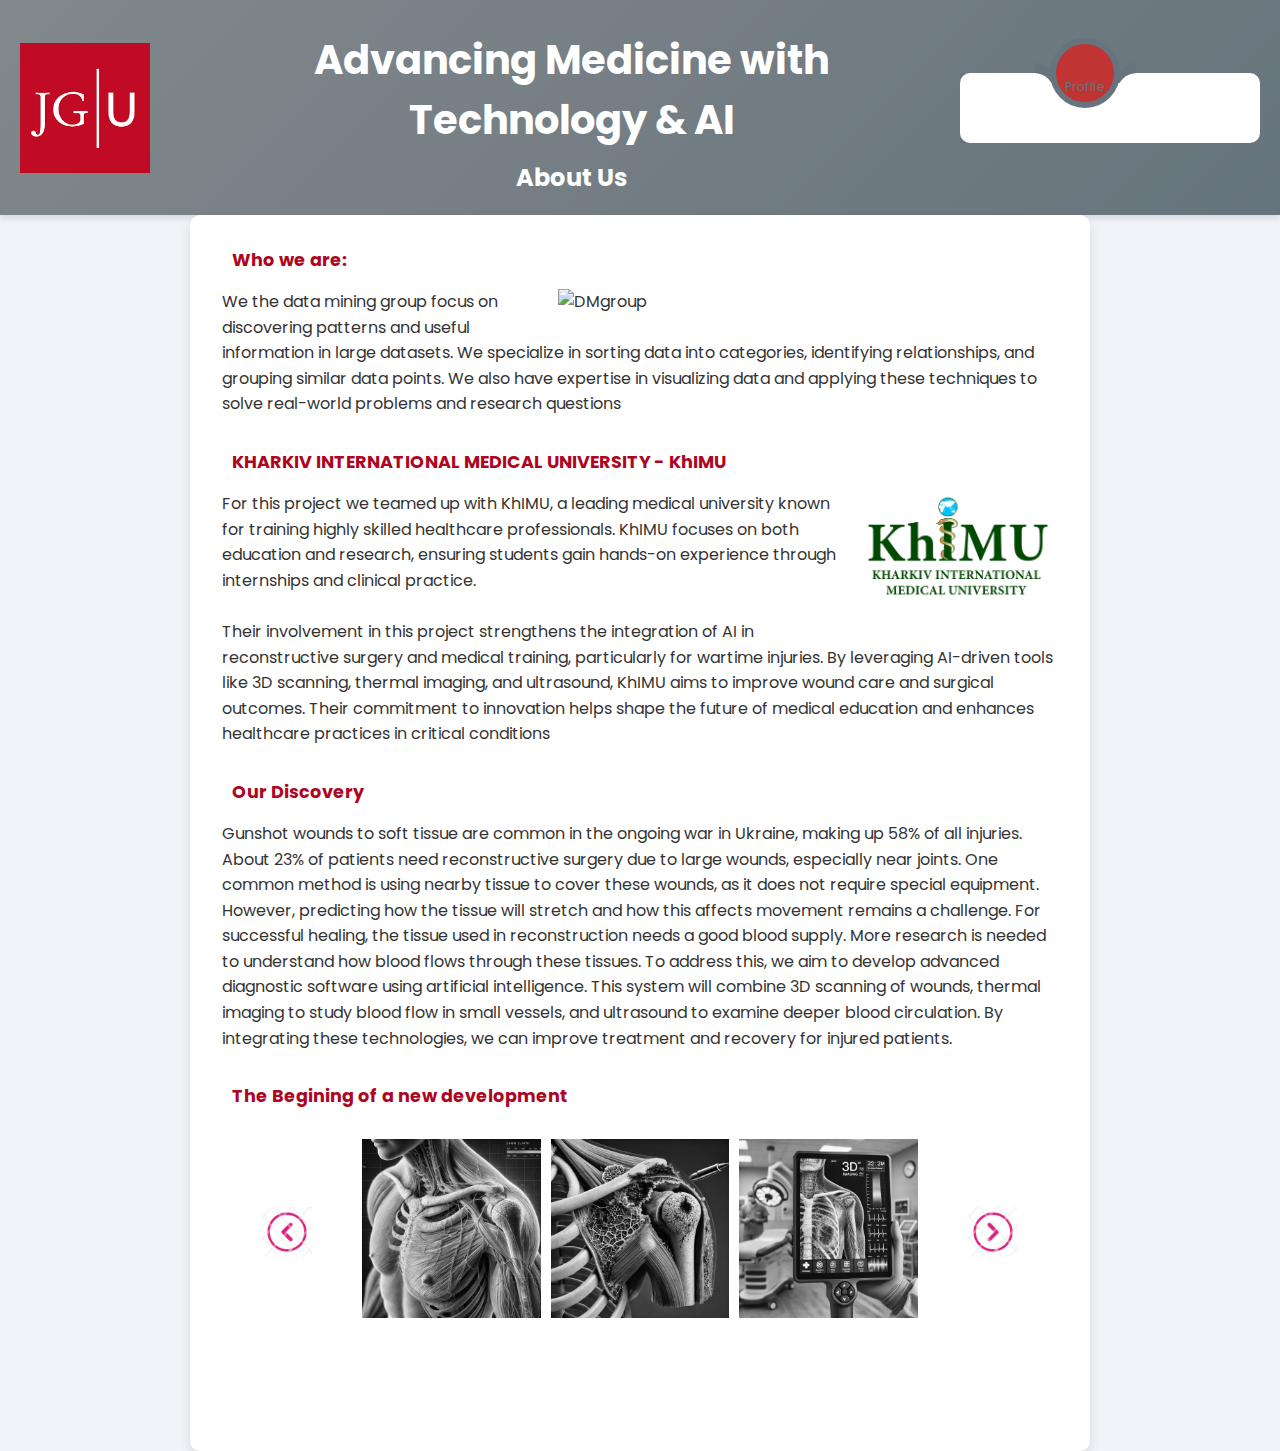
==== AboutUs.html @ 8e32fd5f "Add files via upload" ====
<!DOCTYPE html>
<html lang="en">
<head>
    <meta charset="UTF-8">
    <meta name="viewport" content="width=device-width, initial-scale=1.0">
    <title>Profile</title>
    <link rel="stylesheet" href="styles.css">  
</head>
<body>
    <header>
        <img src="Images/download.png" alt="Logo">
        <div>
            <h1>Advancing Medicine with Technology & AI</h1>
            <h2>About Us</h2>
        </div>
        <div class="nav">
            <div class="navigation">
                <ul>
                    <li class="list">
                        <a href="index.html">
                            <span class="icon">
                                <ion-icon name="home-outline"></ion-icon>
                            </span>
                            <span class="text">Home</span>
                        </a>
                    </li>
                    <li class="list active">
                        <a href="AboutUs.html">
                            <span class="icon">
                                <ion-icon name="person-outline"></ion-icon>
                            </span>
                            <span class="text">Profile</span>
                        </a>
                    </li>
                    <li class="list">
                        <a href="information.html">
                            <span class="icon">
                                <ion-icon name="information-circle-outline"></ion-icon>
                            </span>
                            <span class="text">information</span>
                        </a>
                    </li>
                    <li class="list">
                        <a href="ContactUS.html">
                            <span class="icon">
                                <ion-icon name="mail-outline"></ion-icon>
                            </span>
                            <span class="text">Contact US</span>
                        </a>
                    </li>
                    <div class="indicater"></div>
                </ul>
            </div>
            <script>
                const list=document.querySelectorAll('.list');
                function activeLink(){
                    list.forEach((item)=>
                item.classList.remove('active'));
                this.classList.add('active');
                }
                list.forEach((item)=>
            item.addEventListener('click',activeLink));
            </script>
            <script type="module" src="https://unpkg.com/ionicons@7.1.0/dist/ionicons/ionicons.esm.js"></script>
        <script nomodule src="https://unpkg.com/ionicons@7.1.0/dist/ionicons/ionicons.js"></script>
        </div>
    </header>
<main>
        <section>
            <h3>Who we are:</h3> 
            <div> 
            <img src="Images/DMgroup.png" alt="DMgroup" class="float-right">
            <p>
            We the data mining group focus on discovering patterns and useful information in large datasets. We specialize in sorting data into categories, identifying relationships, and grouping similar data points. We also have expertise in visualizing data and applying these techniques to solve real-world problems and research questions
            </p> 
        </div>
        </section>
        <section>
            <h3>KHARKIV INTERNATIONAL MEDICAL UNIVERSITY - KhIMU</h3>
        <div>
            <img src="Images/logo2.png" alt="wound" class="KhIMU">
            <p>
                For this project we teamed up with KhIMU, a leading medical university known for training highly skilled healthcare professionals. KhIMU focuses on both education and research, ensuring students gain hands-on experience through internships and clinical practice. <br><br>Their involvement in this project strengthens the integration of AI in reconstructive surgery and medical training, particularly for wartime injuries. By leveraging AI-driven tools like 3D scanning, thermal imaging, and ultrasound, KhIMU aims to improve wound care and surgical outcomes. Their commitment to innovation helps shape the future of medical education and enhances healthcare practices in critical conditions
            </p>
        </div>
    </section>
        <section>
            <h3>Our Discovery</h3> 
            <div> <p>Gunshot wounds to soft tissue are common in the ongoing war in Ukraine, making up 58% of all injuries. About 23% of patients need reconstructive surgery due to large wounds, especially near joints. One common method is using nearby tissue to cover these wounds, as it does not require special equipment. However, predicting how the tissue will stretch and how this affects movement remains a challenge.

            For successful healing, the tissue used in reconstruction needs a good blood supply. More research is needed to understand how blood flows through these tissues. To address this, we aim to develop advanced diagnostic software using artificial intelligence. This system will combine 3D scanning of wounds, thermal imaging to study blood flow in small vessels, and ultrasound to examine deeper blood circulation. By integrating these technologies, we can improve treatment and recovery for injured patients.
        </p></div></section>
        
        <section><h3> The Begining of a new development </h3>
   <div class="gallery-wrap">
       <img src="Images/pleft.png" id="backBtn">
       <div class="gallery">
           <div>
               <span><img src="Images/bild 10.jpg"></span>
               <span><img src="Images/bild 11.jpg"></span>
               <span><img src="Images/bild 13.png"></span>
           </div>
           <div>
               <span><img src="Images/bild 22.jpg"></span>
               <span><img src="Images/bild 33.jpg"></span>
               <span><img src="Images/bild 12.png"></span>
           </div>
       </div>
       <img src="Images/pnext.png" id="nextBtn">
   </div>

   <script>
    let scrollContainer = document.querySelector(".gallery");
    let backBtn = document.getElementById("backBtn");
    let nextBtn = document.getElementById("nextBtn");

    nextBtn.addEventListener("click", () => {
        scrollContainer.style.scrollBehavior = "smooth"; 
        scrollContainer.scrollLeft += 900;
    });

    backBtn.addEventListener("click", () => {
        scrollContainer.style.scrollBehavior = "smooth"; 
        scrollContainer.scrollLeft -= 900;
    });
   </script>
</main>
</body>
</html>
---- styles.css ----
@import url('https://fonts.googleapis.com/css?family=Poppins:100,200,300,400,500,600,700,800,900');
*
{
    margin: 0;
    padding: 0;
    box-sizing: border-box;
    font-family: 'Poppins',sans-serif;
}
:root
{
    --clr:#66747d;
}
.nav{
    margin-left: auto;
    display: flex;
    justify-content: center;
    align-items: center;
    background: var(--clr);
}
.navigation{
    position: relative;
    width: 300px;
    height: 70px;
    background: white;
    display: flex;
    justify-content: center;
    align-items: center;
    border-radius: 10px;
}
.navigation ul{
    display: flex;
    width: 350px;
}
.navigation ul li{
    position: relative;
    list-style: none;
    width: 70px;
    height: 70px;
    z-index: 1;
}
.navigation ul li a{
    position: relative;
    display: flex;
    justify-content: center;
    align-items: center;
    flex-direction: column;
    text-align: center;
    width: 100%;
    font-weight: 500;
}
.navigation ul li a .icon{
    position: relative;
    display: block;
    line-height: 75px;
    font-size: 2em;
    text-align: center;
    transition: 0.5s;
    color: var(--clr);
}
.navigation ul li.active a .icon{
    transform: translateY(-32px);
}
.navigation ul li a .text{
    position: absolute;
    color: var(--clr);
    font-weight: 400;
    font-size: .75em;
    letter-spacing: 0.05em;
    transition: 0.5s;
    opacity: 0;
    transform: translateY(20px);
    padding-top: 20px;
}
.navigation ul li.active a .text{
    opacity: 1;
    transform: translateY(10px);
}
.indicater{
    position: absolute;
    top: -50%;
    width: 70px;
    height: 70px;
    background: rgb(192, 52, 52);
    border-radius: 50%;
    border: 6px solid var(--clr);
    transition: 0.5s;
}
.indicater::before{
    content: '';
    position: absolute;
    top: 50%;
    left: -22.5px;
    width: 20px;
    height: 20px;
    background: transparent;
    border-top-right-radius: 20px;
    box-shadow: 1px -10px 0 0 var(--clr);
}
.indicater::after{
    content: '';
    position: absolute;
    top: 50%;
    right: -22.5px;
    width: 20px;
    height: 20px;
    background: transparent;
    border-top-left-radius: 20px;
    box-shadow: -1px -10px 0 0 var(--clr);
}
.navigation ul li:nth-child(1).active ~ .indicater{
    transform: translateX(calc(70px * 0));
}
.navigation ul li:nth-child(2).active ~ .indicater{
    transform: translateX(calc(70px * 1));
}
.navigation ul li:nth-child(3).active ~ .indicater{
    transform: translateX(calc(70px * 2));
}
.navigation ul li:nth-child(4).active ~ .indicater{
    transform: translateX(calc(70px * 3));
}

/* General Styles */
body {
    font-family: 'Roboto', sans-serif;
    margin: 0;
    padding: 0;
    background-color: #f0f4f8;
    color: #333;
}

/* Header Styles */
header {
    background: linear-gradient(135deg, #82888b, #66747d);
    color: white;
    display: flex;
    align-items: center;
    justify-content: center;
    text-align: center;
    box-shadow: 0 4px 6px rgba(0, 0, 0, 0.1);
    padding: 20px;
}

header img {
    margin-right: 2rem;
    width: 130px;
    height: 130px;
}

header h1 {
    margin: 10px 70px;
    font-size: 2.5rem;
    font-weight: bold;
}
section h3 {
    font-size: 1.1rem;
    color: #ae061f;
    padding-left: 10px;
    margin-bottom: 1rem;
}

header p {
    margin-top: 0.5rem;
    font-size: 1.2rem;
    opacity: 0.9;
}
        
/* Main Content Styles */
main {
    padding: 2rem;
    max-width: 900px;
    margin: 0 auto;
    background: white;
    border-radius: 10px;
    box-shadow: 0 6px 12px rgba(0, 0, 0, 0.1);
}

section {
    margin-bottom: 2rem;
}

section h2 {
    font-size: 1.8rem;
    color: #ae061f;
    padding-left: 10px;
    margin-bottom: 1rem;
    clear: both;
}

section p {
    line-height: 1.6;
    margin-bottom: 1rem;
}

ul {
    margin: 0;
    padding-left: 20px;
    list-style-type: disc;
}

ul li {
    margin-bottom: 0.7rem;
}

.clearfix {
    overflow: auto;
    border: 5px double rgb(110, 9, 11);
    padding: 10px;
}

.img1 {
    float: right;
}

.images {
    margin-top: 100px;
    position: relative;
    border: 5px double rgb(110, 9, 11);
    overflow: auto;
    width: 400px;
    height: 470px;
    box-shadow: 0 4px 8px rgba(0, 0, 0, 0.2);
}

.images img {
    position: absolute;
    width: 100%;
    height: 100%;
    object-fit: cover;
    opacity: 0;
    transition: opacity 2s ease-in-out;
}

.images img.active {
    opacity: 1;
}

.pic {
    display: flex;
    justify-content: space-between;
    align-items: center;
    margin: 2rem 0;
}

.pic .content {
    flex: 1;
    margin-right: 2rem;
}
.game-container{
    display: flex;
    justify-content: space-between;
    align-items: flex-start;
    margin-top: 2rem;
    gap: 2rem;
}
.game-left{
    flex: 1;
}
.game-right{
    flex-shrink: 0;
    width: 200px;
    margin-top: 70px;
}
.game-right img{
    width: 200px;
    height: auto;
    border: 3px solid rgb(104, 40, 40);
    box-shadow: 0 4px 8px rgb(62, 62, 84);
}
#game {
    margin: 1rem 0;
    width: 360px;
    height: 360px;
    margin: 0 auto;
    border: 5px double rgb(110, 9, 11);
    display: grid;
    grid-template-columns: repeat(3, 1fr);
    grid-template-rows: repeat(3, 1fr);
    gap: 0;
}
#game img {
    width: 100%;
    height: 100%;
    object-fit: cover; 
    border: 1px solid rgb(110, 9, 11);
    box-sizing: border-box;
}
/* About us */
.gallery{
    width: 400px;
    display: flex;
    overflow-x: scroll;
}
.gallery div{
    width: 100%;
    display: grid;
    grid-template-columns: auto auto auto;
    grid-gap: 20px;
    padding: 10px;
    flex: none;
}
.gallery div img{
    width: 100%;
    
    
}
.gallery::-webkit-scrollbar{
    display: none;
}
.gallery-wrap{
    display: flex;
    align-items: center;
    justify-content: center;
    margin: 10% auto;
}
#backBtn, #nextBtn{
    width: 50px;
    cursor: pointer;
    margin: 40px;
}
.gallery div img:hover{
    filter: grayscale(0);
    cursor: pointer;
    transform: scale(1.1);
}
/* ContactUs */
.hero{
    width: 100%;
    height: 100vh;
    background-image: linear-gradient(rgba(0,0,0,0.7),#c5cce1), url(Images/contact.jpg);
    background-position: center;
    background-size: cover;
    display: flex;
    align-items: flex-start;
    justify-content: center;
 }
 form{
     margin-top: 70px;
     width: 90%;
     max-width: 600px;
 }
 .input-group{
     margin-bottom: 30px;
     position: relative;
 }
 input, textarea{
     width: 100%;
     padding: 10px;
     outline: 0;
     border: 1px solid #fff;
     color: #fff;
     background: transparent;
     font-size: 15px;
 }
 .item.error{
     border: 1px solid red;
 }
 label{
     height: 100%;
     position: absolute;
     left: 0;
     top: 0;
     padding: 10px;
     color: #fff;
     cursor: text;
     transition: .2s;
 }
 button{
     padding: 10px 0;
     color: #fff;
     outline: none;
     background: transparent;
     border: 1px solid #fff;
     width: 100%;
     cursor: pointer;
 }
 input:focus ~ label,
 input:valid ~ label,
 textarea:focus ~ label,
 textarea:valid ~ label{
     top: -35px;
     font-size: 14px;
 }
  
/* AboutUs */

 .gallery-wrap {
    display: flex;
    align-items: center;
    justify-content: center;
    margin-top: 20px;
    width: 100%;
}
.gallery {
    width: 900px;
    display: flex;
    overflow-x: scroll;
    scroll-behavior: smooth;
}
.gallery div {
    width: 100%;
    display: grid;
    grid-template-columns: auto auto auto;
    grid-gap: 10px;
    padding: 10px;
    flex: none;
}
.gallery div img {
    width: 100%;
    filter: grayscale(100%);
    transition: transform 0.5s;
}
.gallery div img:hover {
    filter: grayscale(0);
    cursor: pointer;
    transform: scale(1.1);
}
.gallery::-webkit-scrollbar {
    display: none;
}
#backBtn, #nextBtn {
    width: 50px;
    cursor: pointer;
    margin: 40px;
}

.KhIMU { 
float: right;
margin: 0 0 1.0rem 1.0rem; /* Adjust spacing as needed */
width: 200px; /* Set the image width */
height: auto;
}
.float-right {
    float: right;
    margin: 0 0 1.0rem 1.0rem; /* Adjust spacing as needed */
    width: 500px; /* Set the image width */
    height: auto; /* Maintain aspect ratio */
    }
.clearfix::after {
    content: "";
    display: table;
    clear: both;
    }  
    
/* Information */

.right {
    float: right;
    margin: 0 0 1.0rem 1.0rem; 
    width: 250px; 
    height: auto;
    }
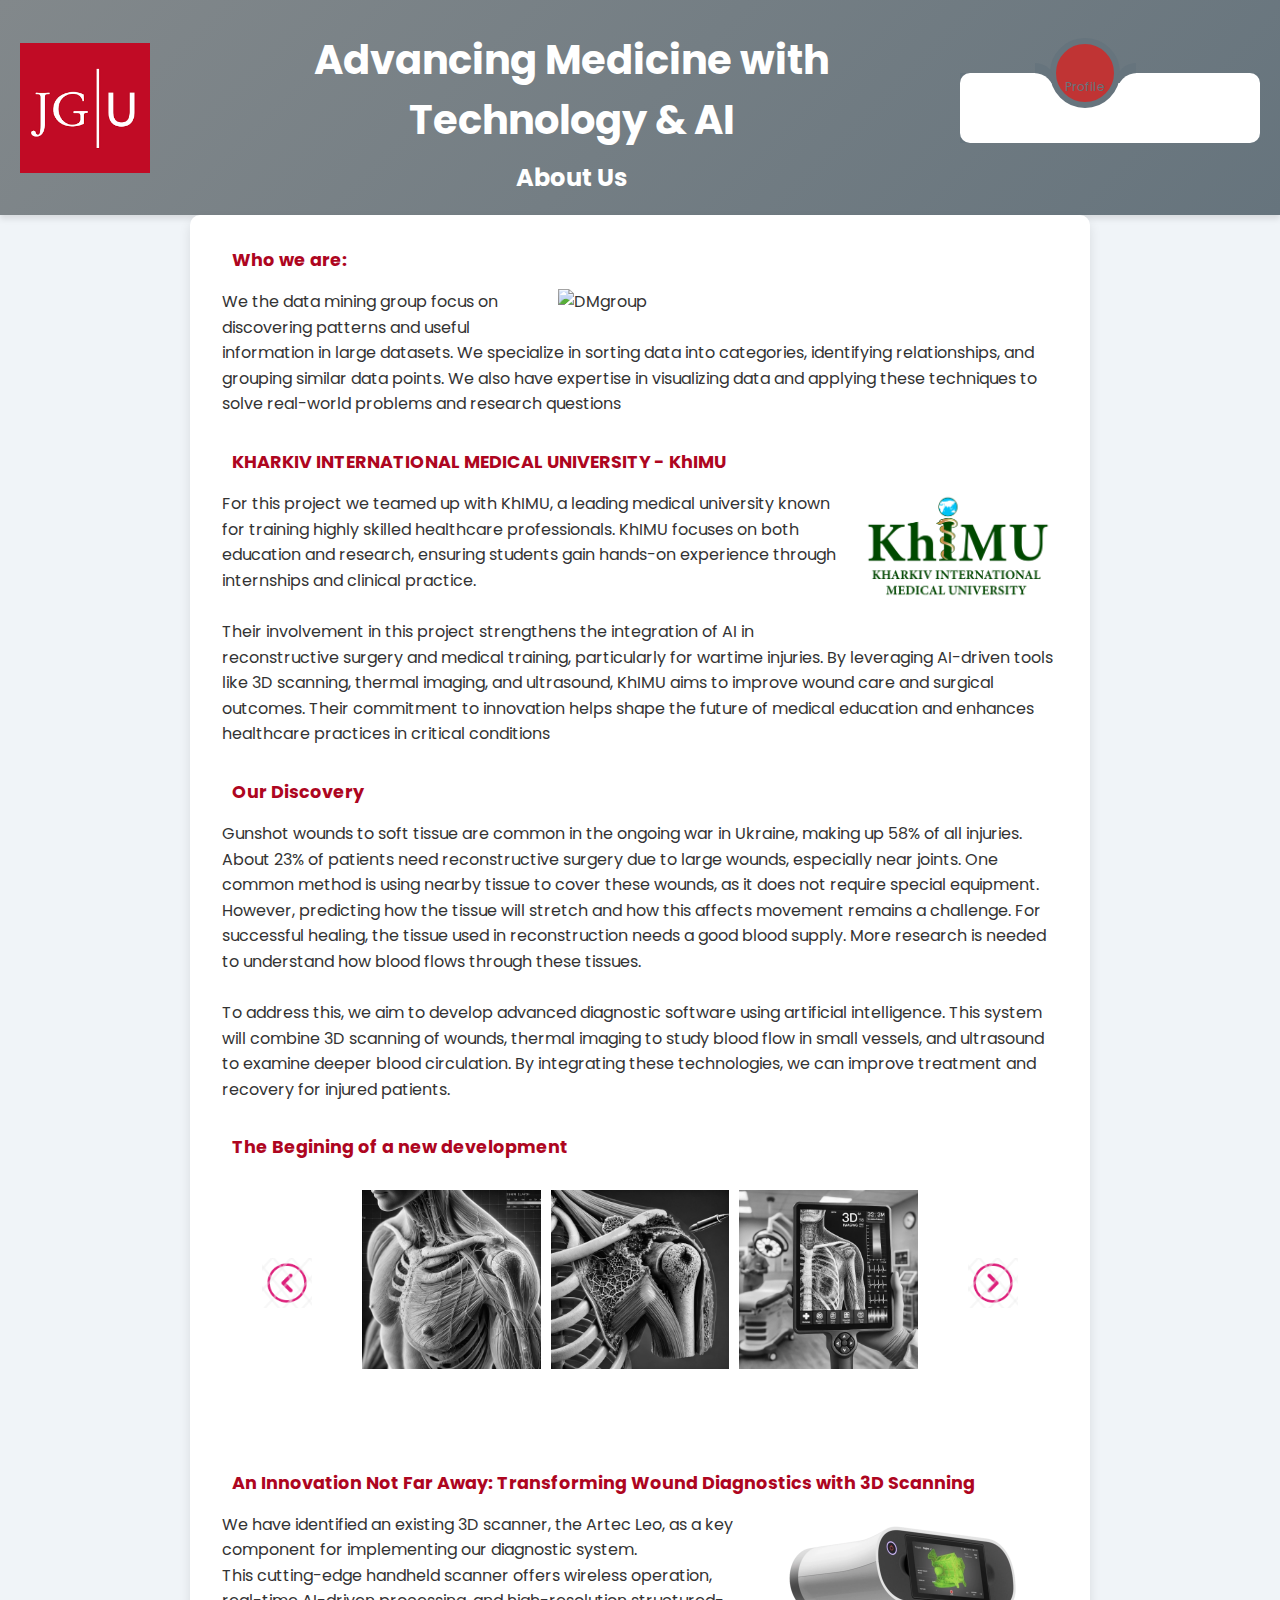
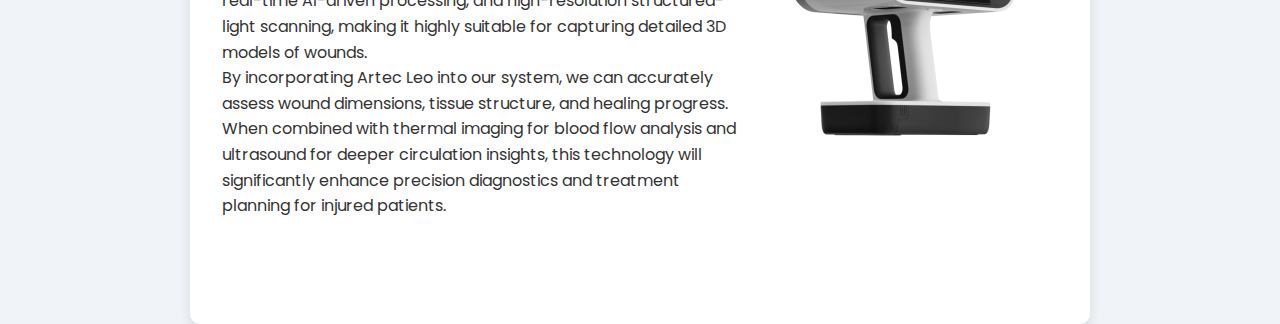
==== commit fed3da69: "add 3D model" ====
--- a/AboutUs.html
+++ b/AboutUs.html
@@ -88,7 +88,7 @@
             <h3>Our Discovery</h3> 
             <div> <p>Gunshot wounds to soft tissue are common in the ongoing war in Ukraine, making up 58% of all injuries. About 23% of patients need reconstructive surgery due to large wounds, especially near joints. One common method is using nearby tissue to cover these wounds, as it does not require special equipment. However, predicting how the tissue will stretch and how this affects movement remains a challenge.
 
-            For successful healing, the tissue used in reconstruction needs a good blood supply. More research is needed to understand how blood flows through these tissues. To address this, we aim to develop advanced diagnostic software using artificial intelligence. This system will combine 3D scanning of wounds, thermal imaging to study blood flow in small vessels, and ultrasound to examine deeper blood circulation. By integrating these technologies, we can improve treatment and recovery for injured patients.
+            For successful healing, the tissue used in reconstruction needs a good blood supply. More research is needed to understand how blood flows through these tissues. <br> <br> To address this, we aim to develop advanced diagnostic software using artificial intelligence. This system will combine 3D scanning of wounds, thermal imaging to study blood flow in small vessels, and ultrasound to examine deeper blood circulation. By integrating these technologies, we can improve treatment and recovery for injured patients.
         </p></div></section>
         
         <section><h3> The Begining of a new development </h3>
@@ -108,7 +108,21 @@
        </div>
        <img src="Images/pnext.png" id="nextBtn">
    </div>
+   <section>
+    <h3>  An Innovation Not Far Away: Transforming Wound Diagnostics with 3D Scanning  </h3>
+    <div>
+        <img src="Images/leo.png" alt="3D Leo" class="leo">
+        <p>
+            We have identified an existing 3D scanner, the Artec Leo, as a key component for implementing our diagnostic system. <br>
+            This cutting-edge handheld scanner offers wireless operation, real-time AI-driven processing, and high-resolution structured-light scanning, making it highly suitable for capturing detailed 3D models of wounds. <br>
+            By incorporating Artec Leo into our system, we can accurately assess wound dimensions, tissue structure, and healing progress. When combined with thermal imaging for blood flow analysis and ultrasound for deeper circulation insights, this technology will significantly enhance precision diagnostics and treatment planning for injured patients.
+        </p>
+    </div>
+    <model-viewer id="threedd" src="wounded_hand.glb" autoplay camera-controls disable-zoom auto-rotate shadow-intersity="1">
 
+    </model-viewer>
+    <script type="module" src="https://ajax.googleapis.com/ajax/libs/model-viewer/4.0.0/model-viewer.min.js"></script>
+   </section>
    <script>
     let scrollContainer = document.querySelector(".gallery");
     let backBtn = document.getElementById("backBtn");
--- a/styles.css
+++ b/styles.css
@@ -430,6 +430,17 @@
 width: 200px; /* Set the image width */
 height: auto;
 }
+.leo{ 
+    float: right;
+    margin: 0 0 1.0rem 1.0rem; /* Adjust spacing as needed */
+    width: 300px; /* Set the image width */
+    height: auto;
+    }
+#threedd {
+    width: 500px;
+    height: 450px;
+    margin-left: 200px;
+    }  
 .float-right {
     float: right;
     margin: 0 0 1.0rem 1.0rem; /* Adjust spacing as needed */
